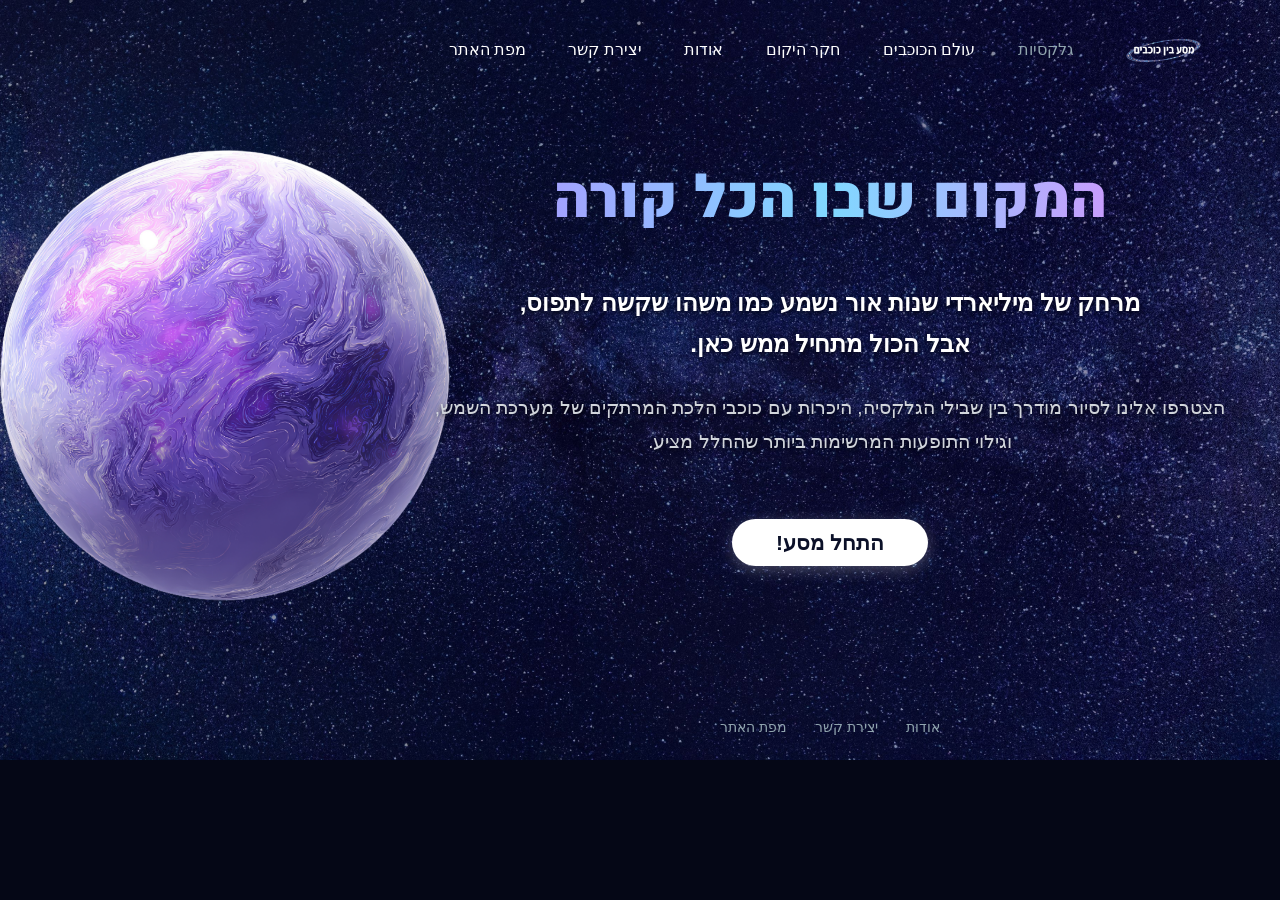
==== index.html @ 87a063d1 "first commit" ====
﻿<!doctype html>
<html lang="he" dir="rtl">
<head>
    <meta charset="utf-8" />
    <title>מסע בין כוכבים - דף הבית</title>
    <meta name="description" content="מסע בין כוכבים - מדריך מרתק לחקר היקום, גלקסיות, מערכת השמש ותצפיות שמיים" />
    <meta name="keywords" content="מסע בין כוכבים, אסטרונומיה, גלקסיות, מערכת השמש, תצפיות שמיים, חלל" />
    <meta name="author" content="אור וג'ימה, עדן צוקרמן" />
    <meta name="viewport" content="width=device-width, initial-scale=1.0, user-scalable=yes" />

    <!-- Favicon -->
    <link rel="icon" href="images/logo.png" />

    <!-- Google Font: Heebo -->
    <link rel="preconnect" href="https://fonts.googleapis.com">
    <link rel="preconnect" href="https://fonts.gstatic.com" crossorigin>
    <link href="https://fonts.googleapis.com/css2?family=Heebo:wght@700;800;900&display=swap" rel="stylesheet">

    <!-- CSS -->
    <link href="styles/reset.css" rel="stylesheet" />
    <link href="styles/myStyle.css" rel="stylesheet" />

    <!-- Scripts -->
    <script src="jScripts/JavaScript.js" type="text/javascript"></script>
</head>
<body>

<!-- כוכב הלכת נחתך בקצה השמאלי -->
<img src="images/planet1.png" id="homePlanet" alt="כוכב לכת סגול" title="מבט אל החלל העמוק" />

<div id="container">

    <!-- אזור עליון: תפריט ניווט ולוגו -->
    <header>
        <nav id="mainNav" aria-label="ניווט ראשי">
            <ul>
                <li id="logoItem">
                    <a href="index.html">
                        <img src="images/logo.png" alt="לוגו מסע בין כוכבים" title="מסע בין כוכבים - דף הבית" />
                    </a>
                </li>

                <!-- קטגוריה 1: גלקסיות (לא פותחו דפים) -->
                <li>
                    <a href="#" class="notActive" onclick="return false;">גלקסיות</a>
                    <ul>
                        <li><a href="#" class="notActive" onclick="return false;">שביל החלב</a></li>
                        <li><a href="#" class="notActive" onclick="return false;">סוגי גלקסיות</a></li>
                        <li><a href="#" class="notActive" onclick="return false;">התנגשות שביל החלב והאנדרומדה</a></li>
                    </ul>
                </li>

                <!-- קטגוריה 2: עולם הכוכבים (רק מערכת השמש פותח) -->
                <li>
                    <a href="#">עולם הכוכבים</a>
                    <ul>
                        <li><a href="#" class="notActive" onclick="return false;">כוכבי שבת מול כוכבי לכת</a></li>
                        <li><a href="#" class="notActive" onclick="return false;">חורים שחורים וננסים לבנים</a></li>
                        <li><a href="solarSystem.html">מערכת השמש</a></li>
                    </ul>
                </li>

                <!-- קטגוריה 3: חקר היקום (רק תצפיות שמיים פותח) -->
                <li>
                    <a href="#">חקר היקום</a>
                    <ul>
                        <li><a href="skyObservations.html">תצפיות שמיים</a></li>
                        <li><a href="#" class="notActive" onclick="return false;">טלסקופי חלל ומחקר</a></li>
                    </ul>
                </li>

                <li><a href="about.html">אודות</a></li>
                <li><a href="contactUs.html">יצירת קשר</a></li>
                <li><a href="siteMap.html">מפת האתר</a></li>
            </ul>
        </nav>
    </header>

    <!-- אזור התוכן המרכזי מוגדל וממוקם נמוך יותר -->
    <main id="homeContent">
        <h1>המקום שבו הכל קורה</h1>

        <section>
            <p class="intro-lead">
                מרחק של מיליארדי שנות אור נשמע כמו משהו שקשה לתפוס,<br />
                אבל הכול מתחיל ממש כאן.
            </p>
            <p class="intro-sub">
                הצטרפו אלינו לסיור מודרך בין שבילי הגלקסיה, היכרות עם כוכבי הלכת המרתקים של מערכת השמש,<br />
                וגילוי התופעות המרשימות ביותר שהחלל מציע.
            </p>
        </section>

        <a href="solarSystem.html" class="start-btn">התחל מסע!</a>
    </main>

    <!-- תחתית האתר -->
    <footer>
        <nav aria-label="ניווט תחתון">
            <ul>
                <li><a href="about.html">אודות</a></li>
                <li><a href="contactUs.html">יצירת קשר</a></li>
                <li><a href="siteMap.html">מפת האתר</a></li>
            </ul>
        </nav>
    </footer>

</div>
</body>
</html>
---- styles/myStyle.css ----
﻿/* =======================================
   הגדרות כלליות, רקע ופונט גוף האתר
======================================= */
body {
    direction: rtl;
    background-color: #050716;
    background-image: url('../images/Background.png');
    background-repeat: no-repeat;
    background-position: center top;
    background-size: cover;
    font-family: Arial, Helvetica, sans-serif;
    color: #ffffff;
    margin: 0;
    padding: 0;
    overflow-x: hidden;
    position: relative;
}

/* קונטיינר ממורכז */
#container {
    width: 960px;
    margin: 0 auto;
    position: relative;
    min-height: 760px;
    z-index: 5;
}

/* =======================================
   תפריט ניווט ראשי - ממורכז
======================================= */
header {
    width: 100%;
    padding-top: 15px;
}

#mainNav {
    text-align: center;
    width: 100%;
}

#mainNav ul {
    list-style: none;
    margin: 0;
    padding: 0;
    display: inline-block;
}

#mainNav > ul > li {
    display: inline-block;
    position: relative;
    vertical-align: middle;
    margin: 0 4px;
}

#logoItem {
    margin-left: 15px;
}

#logoItem img {
    height: 52px;
    width: auto;
    vertical-align: middle;
}

#mainNav > ul > li > a {
    display: block;
    color: #ffffff;
    text-decoration: none;
    font-size: 16px;
    font-weight: 500;
    padding: 8px 14px;
    border-radius: 8px;
    border: 1px solid transparent;
}

#mainNav > ul > li > a:hover {
    background-color: rgba(255, 255, 255, 0.12);
    border: 1px solid #8c9eff;
}

#mainNav > ul > li > a:active {
    background-color: #3d5afe;
}

/* תת-תפריט נפתח */
#mainNav ul li ul {
    display: none;
    position: absolute;
    right: 0;
    top: 100%;
    width: 220px;
    background-color: #0c122c;
    border: 1px solid #536dfe;
    border-radius: 6px;
    padding: 6px 0;
    z-index: 1000;
    text-align: right;
    box-shadow: 0 4px 12px rgba(0, 0, 0, 0.5);
}

#mainNav ul li ul li {
    display: block;
    width: 100%;
    margin: 0;
}

#mainNav ul li ul li a {
    display: block;
    padding: 9px 14px;
    color: #c5cae9;
    font-size: 14px;
    text-decoration: none;
}

#mainNav ul li ul li a:hover {
    background-color: #1a237e;
    color: #ffffff;
}

#mainNav ul li:hover > ul {
    display: block;
}

/* =======================================
   כוכב הלכת - מוגדל, בולט ונחתך בשמאל
======================================= */
#homePlanet {
    position: absolute;
    left: -190px;       /* מוסט שמאלה כדי שלא ייגע בטקסט */
    top: 150px;
    width: 450px;       /* מוגדל ובולט מאוד */
    height: auto;
    z-index: 1;
    pointer-events: none;
}

/* =======================================
   אזור התוכן המרכזי - הועלה מעט למעלה
======================================= */
#homeContent {
    text-align: center;
    padding-top: 85px;  /* הועלה למעלה (במקום 140px) */
    width: 820px;
    margin: 0 auto;
    position: relative;
    z-index: 10;
}

/* כותרת ראשית h1 - גופן Heebo */
#homeContent h1 {
    font-family: 'Heebo', sans-serif;
    font-size: 58px;
    font-weight: 900;
    margin: 0 auto 24px auto;
    color: #80d8ff;
    background: linear-gradient(90deg, #b388ff 0%, #80d8ff 50%, #ea80fc 100%);
    -webkit-background-clip: text;
    -webkit-text-fill-color: transparent;
    letter-spacing: 0.5px;
}

/* פסקאות הטקסט - מורחקות למטה מהכותרת */
.intro-lead {
    font-size: 24px;
    font-weight: bold;
    line-height: 1.7;
    color: #ffffff;
    margin: 55px auto 26px auto; /* 55px עליון מרחיק את הפסקה הראשונה ישירות למטה מהכותרת */
    text-shadow: 0 2px 5px rgba(0, 0, 0, 0.7);
}

.intro-sub {
    font-size: 19px;
    line-height: 1.8;
    color: #d1d5db;
    margin: 0 auto 30px auto;
    text-shadow: 0 2px 5px rgba(0, 0, 0, 0.7);
}

/* כפתור "התחל מסע!" - מורחק למטה מהטקסט */
.start-btn {
    display: inline-block;
    background-color: #ffffff;
    color: #0b1028;
    text-decoration: none;
    font-size: 21px;
    font-weight: bold;
    padding: 13px 44px;
    border-radius: 30px;
    margin-top: 30px; /* מרחיק את הכפתור כלפי מטה מהפסקאות */
    box-shadow: 0 4px 15px rgba(255, 255, 255, 0.25);
    transition: transform 0.2s ease, background-color 0.2s ease;
}

.start-btn:hover {
    background-color: #e2e8f0;
    color: #1a237e;
    transform: scale(1.05);
}

.start-btn:active {
    background-color: #9fa8da;
}

/* =======================================
   תחתית האתר (Footer)
======================================= */
footer {
    position: absolute;
    bottom: 25px;
    width: 100%;
    text-align: center;
}

footer nav ul {
    list-style: none;
    padding: 0;
    margin: 0;
}

footer nav ul li {
    display: inline-block;
    margin: 0 12px;
}

footer nav ul li a {
    color: #90a4ae;
    text-decoration: none;
    font-size: 14px;
}

footer nav ul li a:hover {
    color: #ffffff;
    text-decoration: underline;
}

/* =======================================
   פירורי לחם (Breadcrumbs) - לפי המצגת
======================================= */
.breadcrumbs {
    padding: 10px 15px 0 0;
}

.breadcrumbs ol {
    list-style: none;
    padding: 0;
    margin: 0;
}

.breadcrumbs ol li {
    display: inline-block;
    font-size: 14px;
    color: #90a4ae;
}

.breadcrumbs ol li a {
    color: #80d8ff;
    text-decoration: none;
}

.breadcrumbs ol li a:hover {
    text-decoration: underline;
}

.breadcrumbs ol li:after {
    content: " < ";
    padding: 0 6px;
    color: #b0bec5;
}

.breadcrumbs ol li:last-child {
    color: #ffffff;
    font-weight: bold;
}

.breadcrumbs ol li:last-child:after {
    content: "";
}

/* =======================================
   פירורי לחם - מיקום מוחלט ללא הזזת הניווט
======================================= */
.breadcrumbs {
    position: absolute;
    top: 75px;
    right: 15px;
    z-index: 10;
}

.breadcrumbs ol {
    list-style: none;
    padding: 0;
    margin: 0;
}

.breadcrumbs ol li {
    display: inline-block;
    font-size: 14px;
    color: #90a4ae;
}

.breadcrumbs ol li a {
    color: #80d8ff;
    text-decoration: none;
}

.breadcrumbs ol li a:hover {
    text-decoration: underline;
}

.breadcrumbs ol li:after {
    content: " < ";
    padding: 0 6px;
    color: #b0bec5;
}

.breadcrumbs ol li:last-child {
    color: #ffffff;
    font-weight: bold;
}

.breadcrumbs ol li:last-child:after {
    content: "";
}

/* =======================================
   פירורי לחם - ללא הזזת תפריט הניווט
======================================= */
.breadcrumbs {
    position: absolute;
    top: 75px;
    right: 15px;
    z-index: 10;
}

.breadcrumbs ol {
    list-style: none;
    padding: 0;
    margin: 0;
}

.breadcrumbs ol li {
    display: inline-block;
    font-size: 14px;
    color: #90a4ae;
}

.breadcrumbs ol li a {
    color: #80d8ff;
    text-decoration: none;
}

.breadcrumbs ol li a:hover {
    text-decoration: underline;
}

.breadcrumbs ol li:after {
    content: " < ";
    padding: 0 6px;
    color: #b0bec5;
}

.breadcrumbs ol li:last-child {
    color: #ffffff;
    font-weight: bold;
}

.breadcrumbs ol li:last-child:after {
    content: "";
}

/* =======================================
   עמוד מערכת השמש (solarSystem.html)
======================================= */
#solarContent {
    text-align: center;
    padding-top: 95px;
    position: relative;
}

/* תיבת הכותרת המרכזית */
.solar-title-box {
    display: inline-block;
    border: 2px dashed #00e5ff;
    border-radius: 14px;
    padding: 20px 42px;
    background-color: rgba(10, 20, 50, 0.45);
}

.solar-title-box h1 {
    font-family: 'Heebo', sans-serif;
    font-size: 32px;
    font-weight: 800;
    line-height: 1.5;
    color: #ffffff;
    margin: 0;
    letter-spacing: 0.5px;
}

/* שורות הטקסט - מורדות למטה משמעותית מהכותרת */
.solar-description {
    margin-top: 90px; /* מרווח גדול שמוריד את הטקסט למטה */
}

.solar-description p {
    font-size: 22px;
    line-height: 1.7;
    color: #cfd8dc;
    margin: 0 auto 16px auto;
}

.solar-description .solar-cta {
    font-size: 25px;
    font-weight: bold;
    color: #ffffff;
    margin-top: 24px;
    margin-bottom: 40px;
    text-shadow: 0 2px 6px rgba(0, 0, 0, 0.8);
}
/* =======================================
   מפת כוכבי הלכת - מוזזת שמאלה וממורכזת
======================================= */
#solarSystemMap {
    position: relative;
    width: 1100px;
    left: 80px;         /* דוחף את כל גוש הכוכבים שמאלה */
    right: auto;
    height: 520px;
    margin: 0 auto 30px auto;
}

/* רכיב כוכב לכת כללי */
.planet-node {
    position: absolute;
    display: block;
    text-decoration: none;
    outline: none;
    cursor: pointer;
    transition: transform 0.2s ease;
}

.planet-node img {
    display: block;
    width: 100%;
    height: auto;
    filter: drop-shadow(0 0 14px rgba(255, 255, 255, 0.25));
}

/* שם הכוכב - מוצג בתוך מרכז הכוכב בלחיצה */
.planet-name {
    display: none;
    position: absolute;
    top: 50%;
    left: 50%;
    transform: translate(-50%, -50%);
    background-color: rgba(11, 18, 44, 0.88);
    color: #ffffff;
    border: 1px solid #00e5ff;
    padding: 6px 14px;
    border-radius: 20px;
    font-size: 16px;
    font-weight: bold;
    white-space: nowrap;
    box-shadow: 0 0 12px rgba(0, 229, 255, 0.6);
    z-index: 50;
    pointer-events: none;
}

/* אינטראקציית לחיצה */
.planet-node:focus,
.planet-node:active {
    transform: scale(1.1);
}

.planet-node:focus .planet-name,
.planet-node:active .planet-name {
    display: block;
}

/* =======================================
   מיקומי 8 הכוכבים (שמירה מדויקת על היחסים)
======================================= */

/* שבתאי (שמאל עליון) */
.planet-saturn {
    top: -75px;
    left: -70px;
    width: 190px;
}

/* צדק (מרכז-שמאל עליון) */
.planet-jupiter {
    top: 60px;
    left: 250px;
    width: 145px;
}

/* כדור הארץ (מרכז-ימין עליון) */
.planet-earth {
    top: 25px;
    left: 650px;
    width: 125px;
}

/* מאדים (קצה ימני עליון) */
.planet-mars {
    top: -50px;
    right: 10px;
    width: 125px;
}

/* כוכב חמה (קצה שמאלי תחתון) */
.planet-mercury {
    top: 250px;
    left: -10px;
    width: 105px;
}

/* אורנוס (שמאל-מרכז תחתון) */
.planet-uranus {
    top: 350px;
    left: 220px;
    width: 130px;
}

/* נוגה (מרכז תחתון) */
.planet-venus {
    top: 280px;
    left: 630px;
    width: 120px;
}

/* נפטון (ימין תחתון) */
.planet-neptune {
    top: 300px;
    right: 10px;
    width: 135px;
}
/* =======================================
   עמוד תצפיות שמיים (skyObservations.html)
======================================= */
#observationsContent {
    padding-top: 100px;
    width: 920px;
    margin: 0 auto;
    text-align: center;
}

/* כותרת ראשית ותת כותרת */
.page-title-box {
    margin-bottom: 30px;
}

.page-title-box h1 {
    font-family: 'Heebo', sans-serif;
    font-size: 46px;
    font-weight: 900;
    color: #80d8ff;
    background: linear-gradient(90deg, #b388ff 0%, #80d8ff 50%, #ea80fc 100%);
    -webkit-background-clip: text;
    -webkit-text-fill-color: transparent;
    margin: 0 0 16px 0;
    letter-spacing: 0.5px;
}

.page-title-box .subtitle {
    font-size: 21px;
    color: #cfd8dc;
    line-height: 1.6;
    margin: 0;
    text-shadow: 0 2px 5px rgba(0, 0, 0, 0.7);
}

/* אזור "איך מתחילים?" */
.obs-cards-container {
    margin-top: 85px;
    margin-bottom: 70px;
    width: 960px;
    margin-left: auto;
    margin-right: auto;
    text-align: center;
}

.obs-cards-container h2 {
    font-family: 'Heebo', sans-serif;
    font-size: 32px;
    font-weight: 800;
    color: #00e5ff;
    margin-bottom: 35px;
    text-shadow: 0 2px 6px rgba(0, 0, 0, 0.6);
}

/* שורת הכרטיסיות */
.cards-grid {
    text-align: center;
    width: 100%;
}

/* עיצוב כרטיסיית מידע בודדת */
.obs-card {
    display: inline-block;
    width: 270px;
    min-height: 250px;
    margin: 0 16px;
    padding: 28px 20px;
    background-color: rgba(14, 23, 58, 0.7);
    border: 1px solid rgba(128, 216, 255, 0.35);
    border-radius: 16px;
    box-shadow: 0 6px 18px rgba(0, 0, 0, 0.5);
    vertical-align: top;
    text-align: center;
    box-sizing: border-box;
    cursor: pointer;
    transition: transform 0.3s ease, border-color 0.3s ease; /* אנימציה חלקה */
}

/* הגדלה קלה והבלטה במעבר עכבר על הכרטיסייה */
.obs-card:hover {
    transform: scale(1.04);
    border-color: #00e5ff;
}

/* כותרת הכרטיסייה */
.obs-card h3 {
    font-family: 'Heebo', sans-serif;
    font-size: 21px;
    font-weight: bold;
    color: #ffffff;
    margin: 0 0 16px 0;
    text-align: center;
    border-bottom: 1px solid rgba(0, 229, 255, 0.3);
    padding-bottom: 10px;
    min-height: 32px;              /* מיישר את גובה הכותרות והקו התחתון לקו אחיד */
}

/* גוף הטקסט של הכרטיסייה */
.obs-card p {
    font-size: 15.5px;
    line-height: 1.7;
    color: #cfd8dc;
    margin: 0;
    text-align: center;
}
/* =======================================
   כותרת והסבר הסרטון (מוגדלים ומרוחקים)
======================================= */
.video-intro-box {
    text-align: center;
    margin-top: 40px;
    margin-bottom: 35px;       /* מרחיק את הסרטון כלפי מטה מהטקסט */
}

.video-intro-box h2 {
    font-family: 'Heebo', sans-serif;
    font-size: 30px;           /* כותרת מוגדלת */
    font-weight: 800;
    color: #00e5ff;
    margin: 0 0 14px 0;
    text-shadow: 0 2px 6px rgba(0, 0, 0, 0.6);
}

.video-intro-box p {
    font-size: 19px;           /* טקסט מוגדל */
    line-height: 1.6;
    color: #cfd8dc;
    margin: 0 auto;
}
/* =======================================
   מעטפת הסרטון והטלסקופים (מורדים למטה)
======================================= */
.video-container-relative {
    position: relative;
    width: 960px;
    margin: 0 auto 70px auto;  /* מרווח תחתון של 70px מונע דריסה של ה-Footer */
    text-align: center;
}

/* טלסקופים מוגדלים משמעותית */
.side-telescope {
    position: absolute;
    top: 50%;
    transform: translateY(-50%);
    width: 240px;              /* הוגדל משמעותית מ-150px ל-240px */
    height: auto;
    filter: drop-shadow(0 0 12px rgba(128, 216, 255, 0.35));
    cursor: pointer;
    transition: transform 0.3s ease; /* אנימציה חלקה בכניסה וביציאה */
}

/* הגדלה קלה במעבר עכבר על הטלסקופ */
.side-telescope:hover {
    transform: translateY(-50%) scale(1.06);
}

/* טלסקופ ימין */
.telescope-right {
    right: -150px;
}

/* טלסקופ שמאל */
.telescope-left {
    left: -100px;
}

/* נגן הווידאו הממורכז */
.video-wrapper {
    position: relative;
    width: 440px;
    height: 248px;
    margin: 0 auto;
    border-radius: 12px;
    overflow: hidden;
    box-shadow: 0 8px 24px rgba(0, 0, 0, 0.85);
    border: 1px solid #536dfe;
}

.video-wrapper iframe {
    width: 100%;
    height: 100%;
    border: 0;
}

/* פוטר סטטי למניעת כל חפיפה */
.static-footer {
    position: static;
    margin-top: 50px;
    padding-bottom: 35px;
    width: 100%;
    text-align: center;
}
/* =======================================
   עמוד אודות - על האתר שלנו (about.html)
======================================= */
#aboutContent {
    padding-top: 100px;
    width: 960px;
    margin: 0 auto;
    text-align: center;
}

/* מיכל הטקסט הממורכז */
.about-text-container {
    width: 900px;                      /* הרחבה מתונה שמאפשרת לטקסט להיכנס ב-3 שורות בדיוק */
    margin: 0 auto 50px auto;
    text-align: center;
}

/* כותרת הדף - צבעונית בגרדיאנט */
.about-colored-title {
    font-family: 'Heebo', sans-serif;
    font-size: 44px;
    font-weight: 900;
    color: #80d8ff;
    background: linear-gradient(90deg, #b388ff 0%, #80d8ff 50%, #ea80fc 100%);
    -webkit-background-clip: text;
    -webkit-text-fill-color: transparent;
    margin: 0 0 35px 0;
    letter-spacing: 0.5px;
    display: inline-block;
}

/* פסקה ראשונה - מוגדרת בדיוק ל-3 שורות */
.about-main-paragraph {
    font-family: 'Arial', sans-serif;
    font-size: 18.5px;                 /* גודל מדויק שמונע גלישה לשורה 4 */
    line-height: 1.75;
    color: #ffffff;
    margin: 0 auto 55px auto;
    max-width: 890px;
    text-shadow: 0 2px 6px rgba(0, 0, 0, 0.9);
}

/* פסקת קרדיטים וקורס */
.about-credits-paragraph {
    font-family: 'Arial', sans-serif;
    font-size: 17.5px;
    line-height: 1.8;
    color: #ffffff;
    margin: 0 auto 40px auto;
    max-width: 820px;
    text-shadow: 0 2px 6px rgba(0, 0, 0, 0.9);
}

/* אזור לוגו HIT - כולל רקע לבן קטן ומעוגל */
.hit-logo-wrapper {
    margin: 25px auto 20px auto;
    text-align: center;
}

.hit-logo-wrapper a {
    display: inline-block;
    background-color: #ffffff;
    padding: 8px 16px;
    border-radius: 12px;
    box-shadow: 0 4px 14px rgba(0, 0, 0, 0.6);
    transition: transform 0.2s ease, box-shadow 0.2s ease;
}

.hit-logo-wrapper a:hover {
    transform: scale(1.05);
    box-shadow: 0 6px 18px rgba(0, 229, 255, 0.5);
}

.hit-logo-wrapper img {
    height: 44px;
    width: auto;
    display: block;
}

/* =======================================
   עמוד יצירת קשר (contactUs.html)
======================================= */
#contactContent {
    padding-top: 95px;
    width: 960px;
    margin: 0 auto 50px auto;
    text-align: center;
}

/* כותרת עליונה ושורת טקסט מוגדלות */
.contact-header {
    margin-bottom: 25px;
}

.contact-title {
    font-family: 'Arial', sans-serif;
    font-size: 25px;                   /* הוגדל מ-21px */
    font-weight: bold;
    color: #ffffff;
    line-height: 1.6;
    margin: 0 0 14px 0;
    text-shadow: 0 2px 8px rgba(0, 0, 0, 0.85);
}

.contact-subtitle {
    font-family: 'Arial', sans-serif;
    font-size: 23px;                   /* הוגדל מ-20px */
    font-weight: bold;
    color: #ffd54f;
    margin: 0;
    text-shadow: 0 2px 6px rgba(0, 0, 0, 0.9);
}

/* מעטפת הטופס והאלמנטים - מורדת משמעותית כלפי מטה */
.contact-wrapper-relative {
    position: relative;
    width: 900px;
    margin: 55px auto 0 auto;          /* הורדת הטופס והאלמנטים משמעותית למטה */
    text-align: center;
}

/* אלמנטים זוהרים בצדדים */
.contact-element {
    position: absolute;
    top: 50%;
    transform: translateY(-50%);
    width: 140px;
    height: auto;
    pointer-events: none;
    filter: drop-shadow(0 0 15px rgba(255, 255, 255, 0.6));
}

.element-right {
    right: -300px;
    top: 40px;
    width: 250px;
}

.element-left {
    left: -200px;
    top: 300px;
    width: 200px;
}

/* כרטיס הטופס המרכזי */
.contact-card {
    display: inline-block;
    width: 460px;
    background-color: rgba(14, 23, 58, 0.8);
    border: 2px solid rgba(128, 216, 255, 0.6);
    border-radius: 20px;
    padding: 32px 30px;
    box-sizing: border-box;
    box-shadow: 0 10px 30px rgba(0, 0, 0, 0.7);
    text-align: right;
}

/* קבוצת שדה בטופס */
.form-group {
    margin-bottom: 18px;
}

.form-group label {
    display: block;
    font-family: 'Heebo', sans-serif;
    font-size: 15px;
    font-weight: bold;
    color: #ffffff;
    margin-bottom: 6px;
}

/* סימון שדה חובה */
.form-group .req {
    color: #ff5252;
    font-weight: bold;
}

/* תיבות קלט והודעה */
.form-group input[type="text"],
.form-group input[type="email"],
.form-group textarea {
    width: 100%;
    background-color: rgba(9, 14, 38, 0.9);
    border: 1.5px solid rgba(128, 216, 255, 0.45);
    border-radius: 10px;
    padding: 10px 14px;
    font-family: 'Arial', sans-serif;
    font-size: 15px;
    color: #ffffff;
    box-sizing: border-box;
    outline: none;
    transition: border-color 0.25s ease, box-shadow 0.25s ease;
}

.form-group input[type="text"]:focus,
.form-group input[type="email"]:focus,
.form-group textarea:focus {
    border-color: #00e5ff;
    box-shadow: 0 0 10px rgba(0, 229, 255, 0.5);
}

.form-group textarea {
    resize: vertical;
    min-height: 85px;
}

/* כפתור שליחה */
.form-submit-row {
    text-align: center;
    margin-top: 24px;
}

.submit-btn {
    font-family: 'Heebo', sans-serif;
    font-size: 17px;
    font-weight: 800;
    color: #ffffff;
    background: linear-gradient(90deg, #ffb74d 0%, #ffa726 50%, #ff9800 100%);
    border: none;
    border-radius: 25px;
    padding: 10px 32px;
    cursor: pointer;
    box-shadow: 0 4px 15px rgba(255, 167, 38, 0.5);
    transition: transform 0.2s ease, box-shadow 0.2s ease, background 0.2s ease;
}

.submit-btn:hover {
    transform: scale(1.04);
    box-shadow: 0 6px 20px rgba(255, 183, 77, 0.8);
    background: linear-gradient(90deg, #ffa726 0%, #ff9800 100%);
}

.submit-btn:active {
    transform: scale(0.98);
}

/* =======================================
   הגדרת קישורים לא פעילים לפי המצגות
======================================= */
.notActive {
    cursor: not-allowed;
    color: #90a4ae !important;
    text-decoration: none;
}

/* =======================================
   הגדרת קישורים לא פעילים לפי המצגות
======================================= */
.notActive {
    cursor: not-allowed;
    text-decoration: none;
}

/* =======================================
   עמוד מפת האתר (siteMap.html)
======================================= */
#sitemapContent {
    padding-top: 95px;
    width: 960px;
    margin: 0 auto;
    text-align: center;
}

/* כותרת הדף הצבעונית */
.sitemap-header {
    margin-bottom: 45px;
    text-align: center;
}

.sitemap-colored-title {
    font-family: 'Heebo', sans-serif;
    font-size: 46px;
    font-weight: 900;
    color: #80d8ff;
    background: linear-gradient(90deg, #b388ff 0%, #80d8ff 50%, #ea80fc 100%);
    -webkit-background-clip: text;
    -webkit-text-fill-color: transparent;
    margin: 0;
    letter-spacing: 0.5px;
    display: inline-block;
}

/* מעטפת יחסית לטורים ולאובייקט הקישוטי */
.sitemap-wrapper-relative {
    position: relative;
    width: 960px;
    min-height: 420px;
    margin: 0 auto 50px auto;
}

/* פריסת הטורים של מפת האתר */
.sitemap-columns-grid {
    display: table;
    width: 100%;
    text-align: right;
    direction: rtl;
}

.sitemap-col {
    display: table-cell;
    vertical-align: top;
    padding: 0 10px;
}

/* כותרת ראש טור */
.sitemap-col h2 {
    font-family: 'Heebo', sans-serif;
    font-size: 20px;
    font-weight: 800;
    color: #ffffff;
    margin: 0 0 18px 0;
    line-height: 1.3;
}

.sitemap-col h2 a {
    color: #ffffff;
    text-decoration: none;
    transition: color 0.2s ease;
}

.sitemap-col h2 a:hover {
    color: #00e5ff;
}

/* רשימת תתי-העמודים - צבע לבן רגיל */
.sitemap-col ul {
    list-style: none;
    padding: 0;
    margin: 0;
}

.sitemap-col ul li {
    margin-bottom: 12px;
}

.sitemap-col ul li a {
    font-family: 'Arial', sans-serif;
    font-size: 15.5px;
    color: #ffffff;            /* צבע לבן רגיל ונקי לכל תתי הנושאים */
    text-decoration: none;
    line-height: 1.5;
    transition: color 0.2s ease;
}

/* אפקט מעבר עכבר לקישורים הפעילים */
.sitemap-col ul li a:hover:not(.notActive) {
    color: #00e5ff;
    text-decoration: underline;
}

/* אובייקט element3.png בצד התחתון */
.sitemap-planet-wrapper {
    position: absolute;
    bottom: 30px;
    right: 40px;
    pointer-events: none;
}

.sitemap-planet-img {
    width: 900px;
    height: auto;
    transition: transform 0.3s ease;
}
/* עיצוב  הכרטיסייה לתצוגה אופקית */
.obs-card {
    display: inline-flex; /* התוספת של המילה inline תחזיר אותן לשורה אחת */
    align-items: flex-start;
    gap: 15px;
}

/* שולט בגודל האייקון */
.card-icon {
    width: 40px;
    height: auto;
    flex-shrink: 0;
}

/* הסרת רווחים מיותרים מהכותרת */
.card-text h3 {
    margin-top: 0;
}
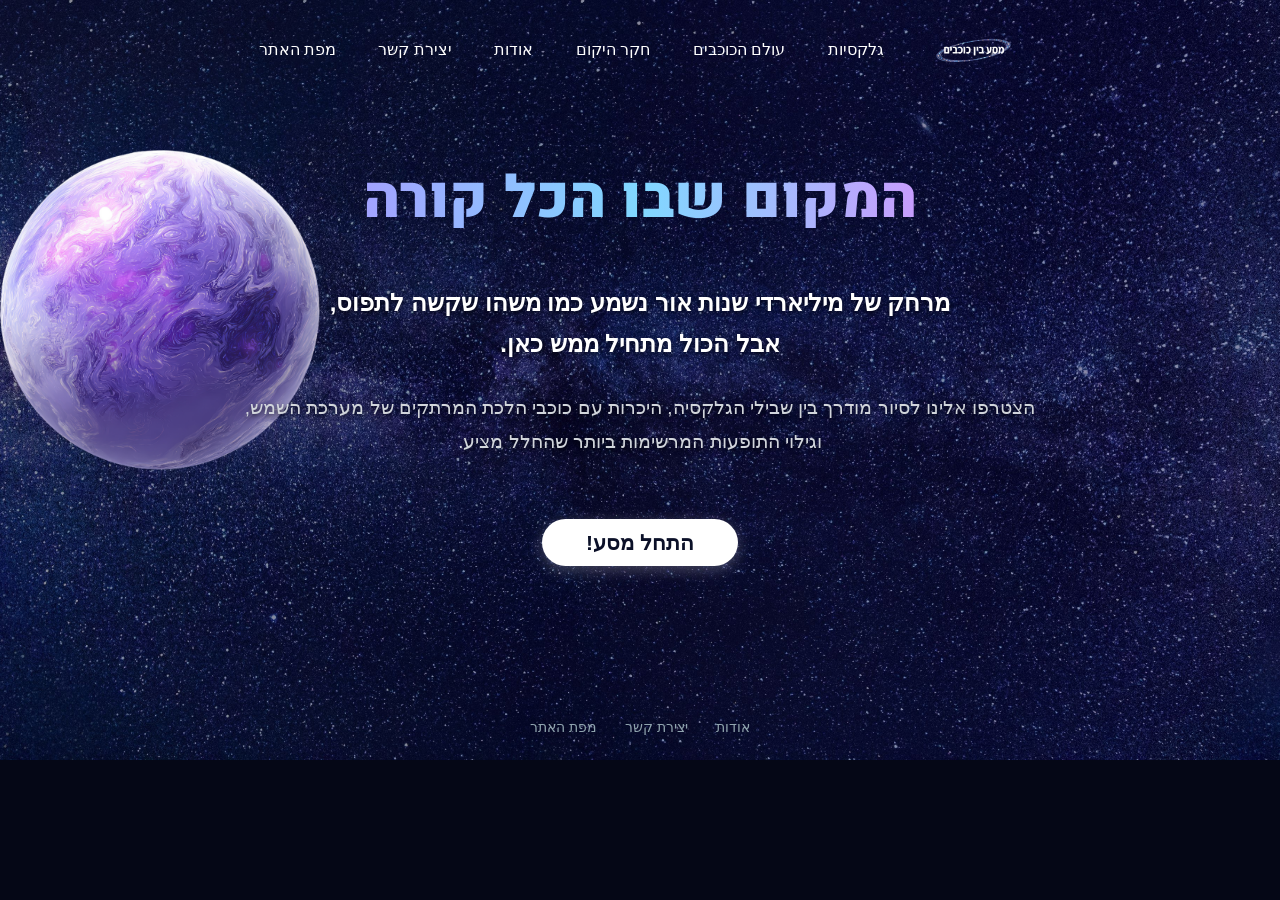
==== commit efe61360: "commit 2" ====
--- a/index.html
+++ b/index.html
@@ -10,8 +10,7 @@
 
     <!-- Favicon -->
     <link rel="icon" href="images/logo.png" />
-
-    <!-- Google Font: Heebo -->
+    
     <link rel="preconnect" href="https://fonts.googleapis.com">
     <link rel="preconnect" href="https://fonts.gstatic.com" crossorigin>
     <link href="https://fonts.googleapis.com/css2?family=Heebo:wght@700;800;900&display=swap" rel="stylesheet">
@@ -25,7 +24,6 @@
 </head>
 <body>
 
-<!-- כוכב הלכת נחתך בקצה השמאלי -->
 <img src="images/planet1.png" id="homePlanet" alt="כוכב לכת סגול" title="מבט אל החלל העמוק" />
 
 <div id="container">
@@ -40,7 +38,7 @@
                     </a>
                 </li>
 
-                <!-- קטגוריה 1: גלקסיות (לא פותחו דפים) -->
+                <!-- קטגוריה 1: גלקסיות -->
                 <li>
                     <a href="#" class="notActive" onclick="return false;">גלקסיות</a>
                     <ul>
@@ -75,8 +73,7 @@
             </ul>
         </nav>
     </header>
-
-    <!-- אזור התוכן המרכזי מוגדל וממוקם נמוך יותר -->
+    
     <main id="homeContent">
         <h1>המקום שבו הכל קורה</h1>
 
--- a/styles/myStyle.css
+++ b/styles/myStyle.css
@@ -1,6 +1,4 @@
-﻿/* =======================================
-   הגדרות כלליות, רקע ופונט גוף האתר
-======================================= */
+﻿/*הגדרות כלליות, רקע ופונט גוף האתר*/
 body {
     direction: rtl;
     background-color: #050716;
@@ -25,9 +23,8 @@
     z-index: 5;
 }
 
-/* =======================================
-   תפריט ניווט ראשי - ממורכז
-======================================= */
+/* תפריט ניווט ראשי - ממורכז*/
+
 header {
     width: 100%;
     padding-top: 15px;
@@ -121,22 +118,18 @@
     display: block;
 }
 
-/* =======================================
-   כוכב הלכת - מוגדל, בולט ונחתך בשמאל
-======================================= */
+/* כוכב הלכת - מוגדל, בולט ונחתך בשמאל*/
 #homePlanet {
     position: absolute;
-    left: -190px;       /* מוסט שמאלה כדי שלא ייגע בטקסט */
+    left: 0;
     top: 150px;
-    width: 450px;       /* מוגדל ובולט מאוד */
+    width: 320px;
     height: auto;
     z-index: 1;
     pointer-events: none;
 }
 
-/* =======================================
-   אזור התוכן המרכזי - הועלה מעט למעלה
-======================================= */
+/* אזור התוכן המרכזי - הועלה מעט למעלה*/
 #homeContent {
     text-align: center;
     padding-top: 85px;  /* הועלה למעלה (במקום 140px) */
@@ -177,7 +170,7 @@
     text-shadow: 0 2px 5px rgba(0, 0, 0, 0.7);
 }
 
-/* כפתור "התחל מסע!" - מורחק למטה מהטקסט */
+/* כפתור "התחל מסע!" */
 .start-btn {
     display: inline-block;
     background-color: #ffffff;
@@ -202,9 +195,7 @@
     background-color: #9fa8da;
 }
 
-/* =======================================
-   תחתית האתר (Footer)
-======================================= */
+/* תחתית האתר (Footer) */
 footer {
     position: absolute;
     bottom: 25px;
@@ -233,53 +224,7 @@
     color: #ffffff;
     text-decoration: underline;
 }
-
-/* =======================================
-   פירורי לחם (Breadcrumbs) - לפי המצגת
-======================================= */
-.breadcrumbs {
-    padding: 10px 15px 0 0;
-}
-
-.breadcrumbs ol {
-    list-style: none;
-    padding: 0;
-    margin: 0;
-}
-
-.breadcrumbs ol li {
-    display: inline-block;
-    font-size: 14px;
-    color: #90a4ae;
-}
-
-.breadcrumbs ol li a {
-    color: #80d8ff;
-    text-decoration: none;
-}
-
-.breadcrumbs ol li a:hover {
-    text-decoration: underline;
-}
-
-.breadcrumbs ol li:after {
-    content: " < ";
-    padding: 0 6px;
-    color: #b0bec5;
-}
-
-.breadcrumbs ol li:last-child {
-    color: #ffffff;
-    font-weight: bold;
-}
-
-.breadcrumbs ol li:last-child:after {
-    content: "";
-}
-
-/* =======================================
-   פירורי לחם - מיקום מוחלט ללא הזזת הניווט
-======================================= */
+/* תפריט פירורי לחם*/
 .breadcrumbs {
     position: absolute;
     top: 75px;
@@ -322,56 +267,7 @@
 .breadcrumbs ol li:last-child:after {
     content: "";
 }
-
-/* =======================================
-   פירורי לחם - ללא הזזת תפריט הניווט
-======================================= */
-.breadcrumbs {
-    position: absolute;
-    top: 75px;
-    right: 15px;
-    z-index: 10;
-}
-
-.breadcrumbs ol {
-    list-style: none;
-    padding: 0;
-    margin: 0;
-}
-
-.breadcrumbs ol li {
-    display: inline-block;
-    font-size: 14px;
-    color: #90a4ae;
-}
-
-.breadcrumbs ol li a {
-    color: #80d8ff;
-    text-decoration: none;
-}
-
-.breadcrumbs ol li a:hover {
-    text-decoration: underline;
-}
-
-.breadcrumbs ol li:after {
-    content: " < ";
-    padding: 0 6px;
-    color: #b0bec5;
-}
-
-.breadcrumbs ol li:last-child {
-    color: #ffffff;
-    font-weight: bold;
-}
-
-.breadcrumbs ol li:last-child:after {
-    content: "";
-}
-
-/* =======================================
-   עמוד מערכת השמש (solarSystem.html)
-======================================= */
+/*  עמוד מערכת השמש*/
 #solarContent {
     text-align: center;
     padding-top: 95px;
@@ -397,7 +293,7 @@
     letter-spacing: 0.5px;
 }
 
-/* שורות הטקסט - מורדות למטה משמעותית מהכותרת */
+/* שורות הטקסט - מורדות למטה מהכותרת */
 .solar-description {
     margin-top: 90px; /* מרווח גדול שמוריד את הטקסט למטה */
 }
@@ -417,13 +313,11 @@
     margin-bottom: 40px;
     text-shadow: 0 2px 6px rgba(0, 0, 0, 0.8);
 }
-/* =======================================
-   מפת כוכבי הלכת - מוזזת שמאלה וממורכזת
-======================================= */
+/* מפת כוכבי הלכת - מוזזת שמאלה וממורכזת*/
 #solarSystemMap {
     position: relative;
     width: 1100px;
-    left: 80px;         /* דוחף את כל גוש הכוכבים שמאלה */
+    left: 80px;
     right: auto;
     height: 520px;
     margin: 0 auto 30px auto;
@@ -477,42 +371,40 @@
     display: block;
 }
 
-/* =======================================
-   מיקומי 8 הכוכבים (שמירה מדויקת על היחסים)
-======================================= */
+/*    מיקומי 8 הכוכבים (ללא ערכים שליליים) */
 
 /* שבתאי (שמאל עליון) */
 .planet-saturn {
-    top: -75px;
-    left: -70px;
-    width: 190px;
+    top: 20px;
+    left: 20px;
+    width: 180px;
 }
 
 /* צדק (מרכז-שמאל עליון) */
 .planet-jupiter {
-    top: 60px;
+    top: 70px;
     left: 250px;
     width: 145px;
 }
 
 /* כדור הארץ (מרכז-ימין עליון) */
 .planet-earth {
-    top: 25px;
+    top: 35px;
     left: 650px;
     width: 125px;
 }
 
 /* מאדים (קצה ימני עליון) */
 .planet-mars {
-    top: -50px;
-    right: 10px;
+    top: 20px;
+    right: 20px;
     width: 125px;
 }
 
 /* כוכב חמה (קצה שמאלי תחתון) */
 .planet-mercury {
-    top: 250px;
-    left: -10px;
+    top: 270px;
+    left: 20px;
     width: 105px;
 }
 
@@ -533,12 +425,11 @@
 /* נפטון (ימין תחתון) */
 .planet-neptune {
     top: 300px;
-    right: 10px;
+    right: 20px;
     width: 135px;
 }
-/* =======================================
-   עמוד תצפיות שמיים (skyObservations.html)
-======================================= */
+
+/* עמוד תצפיות שמיים */
 #observationsContent {
     padding-top: 100px;
     width: 920px;
@@ -630,7 +521,7 @@
     text-align: center;
     border-bottom: 1px solid rgba(0, 229, 255, 0.3);
     padding-bottom: 10px;
-    min-height: 32px;              /* מיישר את גובה הכותרות והקו התחתון לקו אחיד */
+    min-height: 32px;
 }
 
 /* גוף הטקסט של הכרטיסייה */
@@ -641,9 +532,12 @@
     margin: 0;
     text-align: center;
 }
-/* =======================================
-   כותרת והסבר הסרטון (מוגדלים ומרוחקים)
-======================================= */
+
+.cards-grid .obs-card:nth-child(even) {
+    border-color: rgba(128, 216, 255, 0.6);
+}
+
+/*    כותרת והסבר הסרטון (מוגדלים ומרוחקים) */
 .video-intro-box {
     text-align: center;
     margin-top: 40px;
@@ -665,22 +559,20 @@
     color: #cfd8dc;
     margin: 0 auto;
 }
-/* =======================================
-   מעטפת הסרטון והטלסקופים (מורדים למטה)
-======================================= */
+/*    מעטפת הסרטון והטלסקופים  */
 .video-container-relative {
     position: relative;
     width: 960px;
-    margin: 0 auto 70px auto;  /* מרווח תחתון של 70px מונע דריסה של ה-Footer */
-    text-align: center;
-}
-
-/* טלסקופים מוגדלים משמעותית */
+    margin: 0 auto 70px auto;
+    text-align: center;
+}
+
+/* טלסקופים מוגדלים */
 .side-telescope {
     position: absolute;
     top: 50%;
     transform: translateY(-50%);
-    width: 240px;              /* הוגדל משמעותית מ-150px ל-240px */
+    width: 240px;
     height: auto;
     filter: drop-shadow(0 0 12px rgba(128, 216, 255, 0.35));
     cursor: pointer;
@@ -692,17 +584,14 @@
     transform: translateY(-50%) scale(1.06);
 }
 
-/* טלסקופ ימין */
 .telescope-right {
-    right: -150px;
-}
-
-/* טלסקופ שמאל */
+    left: 850px;
+}
 .telescope-left {
-    left: -100px;
-}
-
-/* נגן הווידאו הממורכז */
+    right:800px;
+}
+
+/* סרטון  */
 .video-wrapper {
     position: relative;
     width: 440px;
@@ -720,7 +609,6 @@
     border: 0;
 }
 
-/* פוטר סטטי למניעת כל חפיפה */
 .static-footer {
     position: static;
     margin-top: 50px;
@@ -728,9 +616,9 @@
     width: 100%;
     text-align: center;
 }
-/* =======================================
-   עמוד אודות - על האתר שלנו (about.html)
-======================================= */
+
+/* אודות - על האתר שלנו */
+
 #aboutContent {
     padding-top: 100px;
     width: 960px;
@@ -738,9 +626,9 @@
     text-align: center;
 }
 
-/* מיכל הטקסט הממורכז */
+/* הטקסט הממורכז */
 .about-text-container {
-    width: 900px;                      /* הרחבה מתונה שמאפשרת לטקסט להיכנס ב-3 שורות בדיוק */
+    width: 900px;                
     margin: 0 auto 50px auto;
     text-align: center;
 }
@@ -759,10 +647,10 @@
     display: inline-block;
 }
 
-/* פסקה ראשונה - מוגדרת בדיוק ל-3 שורות */
+/* פסקה ראשונה */
 .about-main-paragraph {
     font-family: 'Arial', sans-serif;
-    font-size: 18.5px;                 /* גודל מדויק שמונע גלישה לשורה 4 */
+    font-size: 18.5px;              
     line-height: 1.75;
     color: #ffffff;
     margin: 0 auto 55px auto;
@@ -781,7 +669,7 @@
     text-shadow: 0 2px 6px rgba(0, 0, 0, 0.9);
 }
 
-/* אזור לוגו HIT - כולל רקע לבן קטן ומעוגל */
+/* אזור לוגו HIT */
 .hit-logo-wrapper {
     margin: 25px auto 20px auto;
     text-align: center;
@@ -807,9 +695,65 @@
     display: block;
 }
 
-/* =======================================
-   עמוד יצירת קשר (contactUs.html)
-======================================= */
+/* אזור פירוט העמודים שפותחו */
+.developed-pages-section {
+    margin: 25px auto 35px auto;
+    max-width: 850px;
+    text-align: right;
+    background: none;            
+    border: none;               
+    border-radius: 0;
+    box-shadow: none;            
+    padding: 0;                
+}
+
+.developed-pages-section h2 {
+    font-family: 'Heebo', sans-serif;
+    font-size: 22px;
+    font-weight: 800;
+    color: #00e5ff;
+    margin: 0 0 16px 0;
+    text-align: center;
+}
+
+.developed-pages-list {
+    list-style: none;
+    padding: 0;
+    margin: 0;
+}
+
+.developed-pages-list li {
+    font-family: 'Arial', sans-serif;
+    font-size: 16px;
+    line-height: 1.8;
+    color: #cfd8dc;
+    margin-bottom: 10px;
+    position: relative;
+    padding-right: 18px;
+}
+
+.developed-pages-list li::before {
+    content: "✦";
+    position: absolute;
+    right: 0;
+    color: #80d8ff;
+    font-size: 13px;
+}
+
+.developed-pages-list li a {
+    color: #ffffff;
+    font-weight: bold;
+    text-decoration: underline;
+    transition: color 0.2s ease;
+}
+
+.developed-pages-list li a:hover {
+    color: #00e5ff;
+}
+
+/* 
+   עמוד יצירת קשר
+ */
 #contactContent {
     padding-top: 95px;
     width: 960px;
@@ -817,14 +761,14 @@
     text-align: center;
 }
 
-/* כותרת עליונה ושורת טקסט מוגדלות */
+/* כותרת עליונה  */
 .contact-header {
     margin-bottom: 25px;
 }
 
 .contact-title {
     font-family: 'Arial', sans-serif;
-    font-size: 25px;                   /* הוגדל מ-21px */
+    font-size: 25px;                  
     font-weight: bold;
     color: #ffffff;
     line-height: 1.6;
@@ -834,18 +778,18 @@
 
 .contact-subtitle {
     font-family: 'Arial', sans-serif;
-    font-size: 23px;                   /* הוגדל מ-20px */
+    font-size: 23px;                  
     font-weight: bold;
     color: #ffd54f;
     margin: 0;
     text-shadow: 0 2px 6px rgba(0, 0, 0, 0.9);
 }
 
-/* מעטפת הטופס והאלמנטים - מורדת משמעותית כלפי מטה */
+/* מעטפת הטופס והאלמנטים */
 .contact-wrapper-relative {
     position: relative;
     width: 900px;
-    margin: 55px auto 0 auto;          /* הורדת הטופס והאלמנטים משמעותית למטה */
+    margin: 55px auto 0 auto;        
     text-align: center;
 }
 
@@ -861,15 +805,15 @@
 }
 
 .element-right {
-    right: -300px;
+    right: 15px;
     top: 40px;
-    width: 250px;
+    width: 180px;
 }
 
 .element-left {
-    left: -200px;
-    top: 300px;
-    width: 200px;
+    left: 15px;
+    top: 280px;
+    width: 160px;
 }
 
 /* כרטיס הטופס המרכזי */
@@ -964,26 +908,69 @@
     transform: scale(0.98);
 }
 
-/* =======================================
-   הגדרת קישורים לא פעילים לפי המצגות
-======================================= */
+/* 
+   הגדרת קישורים לא פעילים
+ */
 .notActive {
-    cursor: not-allowed;
+    cursor: not-allowed !important;
+    text-decoration: none;
+}
+
+.sitemap-col ul li a.notActive {
     color: #90a4ae !important;
-    text-decoration: none;
-}
-
-/* =======================================
-   הגדרת קישורים לא פעילים לפי המצגות
-======================================= */
-.notActive {
-    cursor: not-allowed;
-    text-decoration: none;
-}
-
-/* =======================================
-   עמוד מפת האתר (siteMap.html)
-======================================= */
+}
+
+/* עיצוב רשימת אפשרויות  */
+.form-group select {
+    width: 100%;
+    background-color: rgba(9, 14, 38, 0.9);
+    border: 1.5px solid rgba(128, 216, 255, 0.45);
+    border-radius: 10px;
+    padding: 10px 14px;
+    font-family: 'Arial', sans-serif;
+    font-size: 15px;
+    color: #ffffff;
+    box-sizing: border-box;
+    outline: none;
+    cursor: pointer;
+}
+
+.form-group select option {
+    background-color: #0c122c;
+    color: #ffffff;
+}
+
+/* שורת תיבת סימון */
+.form-checkbox-group {
+    display: flex;
+    align-items: center;
+    gap: 10px;
+    margin-top: 14px;
+    margin-bottom: 8px;
+    text-align: right;
+}
+
+.form-checkbox-group input[type="checkbox"] {
+    width: 18px;
+    height: 18px;
+    cursor: pointer;
+    accent-color: #ffa726;
+    margin: 0;
+}
+
+.form-checkbox-group .checkbox-label {
+    display: inline;
+    font-family: 'Arial', sans-serif;
+    font-size: 14px;
+    font-weight: normal;
+    color: #cfd8dc;
+    cursor: pointer;
+    margin: 0;
+}
+
+/* 
+   עמוד מפת האתר
+ */
 #sitemapContent {
     padding-top: 95px;
     width: 960px;
@@ -991,7 +978,7 @@
     text-align: center;
 }
 
-/* כותרת הדף הצבעונית */
+/* כותרת הדף  */
 .sitemap-header {
     margin-bottom: 45px;
     text-align: center;
@@ -1010,7 +997,7 @@
     display: inline-block;
 }
 
-/* מעטפת יחסית לטורים ולאובייקט הקישוטי */
+/* מעטפת לטורים ולאובייקט  */
 .sitemap-wrapper-relative {
     position: relative;
     width: 960px;
@@ -1052,7 +1039,7 @@
     color: #00e5ff;
 }
 
-/* רשימת תתי-העמודים - צבע לבן רגיל */
+/* רשימת תתי העמודים  */
 .sitemap-col ul {
     list-style: none;
     padding: 0;
@@ -1066,7 +1053,7 @@
 .sitemap-col ul li a {
     font-family: 'Arial', sans-serif;
     font-size: 15.5px;
-    color: #ffffff;            /* צבע לבן רגיל ונקי לכל תתי הנושאים */
+    color: #ffffff;            
     text-decoration: none;
     line-height: 1.5;
     transition: color 0.2s ease;
@@ -1078,7 +1065,7 @@
     text-decoration: underline;
 }
 
-/* אובייקט element3.png בצד התחתון */
+/* אובייקט בצד התחתון */
 .sitemap-planet-wrapper {
     position: absolute;
     bottom: 30px;
@@ -1091,21 +1078,3 @@
     height: auto;
     transition: transform 0.3s ease;
 }
-/* עיצוב  הכרטיסייה לתצוגה אופקית */
-.obs-card {
-    display: inline-flex; /* התוספת של המילה inline תחזיר אותן לשורה אחת */
-    align-items: flex-start;
-    gap: 15px;
-}
-
-/* שולט בגודל האייקון */
-.card-icon {
-    width: 40px;
-    height: auto;
-    flex-shrink: 0;
-}
-
-/* הסרת רווחים מיותרים מהכותרת */
-.card-text h3 {
-    margin-top: 0;
-}
